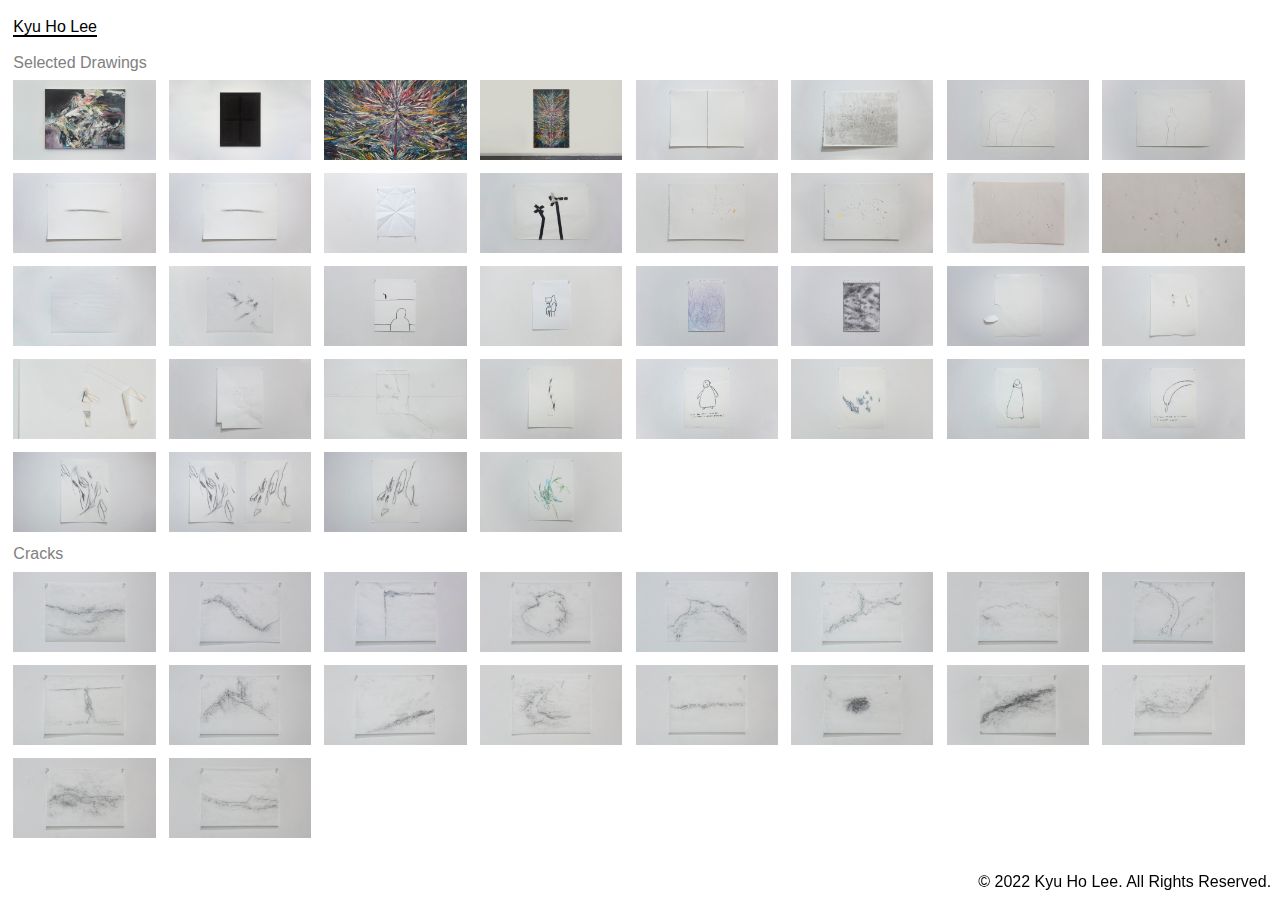
==== index.html @ b131d5e8 "Add files via upload" ====
<!DOCTYPE html>
<html>
<head>
  <title>Kyu Ho Lee</title>
  <meta name="author" content="Kyu Ho Lee" />
  <meta name="language" content="en-us" />
  <meta name="keywords" content="" />
  <meta name="description" content="" />
  <link rel="stylesheet" type="text/css" href="stylesheet.css">
  

  <link rel="icon" type="image/png" href="favicon-32x32.png" sizes="32x32" />
  <link rel="icon" type="image/png" href="favicon-16x16.png" sizes="16x16" />
  <meta name="viewport" content="width=device-width,initial-scale=1.0">

<script type="text/javascript" src="script.js"></script>



</head>
<body>




  <header>
      <h1><span onclick="bio()">Kyu Ho Lee</span></h1>
  </header>

 
<div id="bio" style="display: none;">

	<h1><span onclick="bio()">Kyu Ho Lee</span></h1>
	
	<address><a href="mailto:kyu.webmail@gmail.com">kyu.webmail@gmail.com</a></address>
	
	<!-- <h2><a href="https://www.instagram.com/qkyuholee/">Instagram</a></h2> -->

		<div>
		<a href="thesis.pdf" target="_blank"><img id="doc" src="document.png"></a>
		<a href="thesis.pdf" target="_blank"><p>thesis.pdf</p></a>
		</div>

	
	<footer>Website designed by <a href="ianwg.com">Ian Griffin</a></footer>
</div>
  
 

<main id="main">
	<section id="drawings">
		<h3>Selected Drawings</h3>
  <img loading="lazy" src="images/project a/DSC_4509s.jpg" onclick="resizeImage(this)"style="height:5em;">
  <img loading="lazy" src="images/project a/DSC_4519.jpg" onclick="resizeImage(this)"style="height:5em;">
  <!-- <img loading="lazy" src="images/project a/DSC_4519s.jpg" onclick="resizeImage(this)"style="height:5em;"> -->
  <img loading="lazy" src="images/project a/DSC_4542.jpg" onclick="resizeImage(this)"style="height:5em;">
  <img loading="lazy" src="images/project a/DSC_4547s.jpg" onclick="resizeImage(this)"style="height:5em;">
  <!-- <img loading="lazy" src="images/project a/DSC_4606.jpg" onclick="resizeImage(this)"style="height:5em;">  -->
  <img loading="lazy" src="images/project a/DSC_4606p.jpg" onclick="resizeImage(this)"style="height:5em;"> 
  <!-- <img loading="lazy" src="images/project a/DSC_4606s.jpg" onclick="resizeImage(this)"style="height:5em;"> -->
  <!-- <img loading="lazy" src="images/project a/DSC_4606s2.jpg" onclick="resizeImage(this)"style="height:5em;"> -->
  <img loading="lazy" src="images/project a/DSC_4612.jpg" onclick="resizeImage(this)"style="height:5em;">
  <img loading="lazy" src="images/project a/DSC_4613s.jpg" onclick="resizeImage(this)"style="height:5em;">
  <img loading="lazy" src="images/project a/DSC_4616s.jpg" onclick="resizeImage(this)"style="height:5em;">
  <img loading="lazy" src="images/project a/DSC_4619s.jpg" onclick="resizeImage(this)"style="height:5em;">
  <img loading="lazy" src="images/project a/DSC_4619s.jpg" onclick="resizeImage(this)"style="height:5em;">
  <img loading="lazy" src="images/project a/DSC_4627.jpg"  onclick="resizeImage(this)"style="height:5em;">
  <img loading="lazy" src="images/project a/DSC_4628s.jpg"  onclick="resizeImage(this)"style="height:5em;">
  <img loading="lazy" src="images/project a/DSC_4631s.jpg"  onclick="resizeImage(this)"style="height:5em;">
  <img loading="lazy" src="images/project a/DSC_4635s.jpg"  onclick="resizeImage(this)"style="height:5em;">
  <img loading="lazy" src="images/project a/DSC_4638p.jpg"  onclick="resizeImage(this)"style="height:5em;">
  <img loading="lazy" src="images/project a/DSC_4638s.jpg"  onclick="resizeImage(this)"style="height:5em;">
  <img loading="lazy" src="images/project a/DSC_4641s.jpg"  onclick="resizeImage(this)"style="height:5em;">
  <img loading="lazy" src="images/project a/DSC_4643.jpg"  onclick="resizeImage(this)"style="height:5em;">
  <img loading="lazy" src="images/project a/DSC_4644s.jpg"  onclick="resizeImage(this)"style="height:5em;">
  <img loading="lazy" src="images/project a/DSC_4647s.jpg"  onclick="resizeImage(this)"style="height:5em;">
  <img loading="lazy" src="images/project a/DSC_4649s.jpg" onclick="resizeImage(this)"style="height:5em;">
  <img loading="lazy" src="images/project a/DSC_4652s.jpg" onclick="resizeImage(this)"style="height:5em;">
  <img loading="lazy" src="images/project a/DSC_4716p.jpg" onclick="resizeImage(this)"style="height:5em;">
  <img loading="lazy" src="images/project a/DSC_4717p.jpg" onclick="resizeImage(this)"style="height:5em;">
  <img loading="lazy" src="images/project a/DSC_4717s.jpg" onclick="resizeImage(this)"style="height:5em;">
  <img loading="lazy" src="images/project a/DSC_4723.jpg" onclick="resizeImage(this)"style="height:5em;">
  <img loading="lazy" src="images/project a/DSC_4724.jpg" onclick="resizeImage(this)"style="height:5em;">
  <img loading="lazy" src="images/project a/DSC_4727s.jpg" onclick="resizeImage(this)"style="height:5em;">
  <img loading="lazy" src="images/project a/DSC_4729.jpg" onclick="resizeImage(this)"style="height:5em;">
  <img loading="lazy" src="images/project a/DSC_4730.jpg" onclick="resizeImage(this)"style="height:5em;">
  <img loading="lazy" src="images/project a/DSC_4735s.jpg" onclick="resizeImage(this)"style="height:5em;">
  <img loading="lazy" src="images/project a/DSC_4741.jpg" onclick="resizeImage(this)"style="height:5em;">
  <img loading="lazy" src="images/project a/DSC_4742s.jpg" onclick="resizeImage(this)"style="height:5em;">
  <img loading="lazy" src="images/project a/DSC_4749p.jpg" onclick="resizeImage(this)"style="height:5em;">
  <img loading="lazy" src="images/project a/DSC_4749s.jpg" onclick="resizeImage(this)"style="height:5em;">
  <img loading="lazy" src="images/project a/DSC_4751s.jpg" onclick="resizeImage(this)"style="height:5em;">
  </section>



  <section id="cracks">
  	<h3>Cracks</h3>
  	
<img src="images/cracks/DSC_4656.jpg" 
onclick="resizeImage(this)"style="height:5em;">
<img loading="lazy" src="images/cracks/DSC_4658.jpg" onclick="resizeImage(this)"style="height:5em;">
<img loading="lazy" src="images/cracks/DSC_4660.jpg" onclick="resizeImage(this)"style="height:5em;">
<img loading="lazy" src="images/cracks/DSC_4661.jpg" onclick="resizeImage(this)"style="height:5em;">
<img loading="lazy" src="images/cracks/DSC_4662.jpg" onclick="resizeImage(this)"style="height:5em;">
<img loading="lazy" src="images/cracks/DSC_4663.jpg" onclick="resizeImage(this)"style="height:5em;">
<img loading="lazy" src="images/cracks/DSC_4664.jpg" onclick="resizeImage(this)"style="height:5em;">
<img loading="lazy" src="images/cracks/DSC_4665.jpg" onclick="resizeImage(this)"style="height:5em;">
<img loading="lazy" src="images/cracks/DSC_4677.jpg" onclick="resizeImage(this)"style="height:5em;">
<img loading="lazy" src="images/cracks/DSC_4680.jpg" onclick="resizeImage(this)"style="height:5em;">
<img loading="lazy" src="images/cracks/DSC_4683.jpg" onclick="resizeImage(this)"style="height:5em;">
<img loading="lazy" src="images/cracks/DSC_4685.jpg" onclick="resizeImage(this)"style="height:5em;">
<img loading="lazy" src="images/cracks/DSC_4693.jpg" onclick="resizeImage(this)"style="height:5em;">
<img loading="lazy" src="images/cracks/DSC_4694.jpg" onclick="resizeImage(this)"style="height:5em;">
<img loading="lazy" src="images/cracks/DSC_4697.jpg" onclick="resizeImage(this)"style="height:5em;">
<img loading="lazy" src="images/cracks/DSC_4700.jpg" onclick="resizeImage(this)"style="height:5em;">
<img loading="lazy" src="images/cracks/DSC_4702.jpg" onclick="resizeImage(this)"style="height:5em;">
<img loading="lazy" src="images/cracks/DSC_4708.jpg" onclick="resizeImage(this)" style="height:5em;">
  </section>
</main>
<footer>
	<p>&copy; 2022 Kyu Ho Lee. All Rights Reserved.</p>
</footer>
</body>
</html>
---- stylesheet.css ----
*{
	box-sizing: border-box;
	color:#000;
	transition: all .4s;
}
::selection{
	background-color: #000;
	color:#fff;
}
:root{
		font-size: 14pt;
}




html{
	  scroll-behavior: smooth;
}
body{
	font-family:   "helvetica";
		
	
	margin: 2ch 1.5ch;
	padding: 0;
}
header{
	width:100%;
	margin-bottom:2ch;
	
	
	
}

h1, h2, h3, h4, p{
font-size:1rem;
font-weight:normal;
margin:0;
padding: 0;
margin-bottom:1ch;


}



h3{
	width: 100%;
	
	color:grey;
	
}
address{
	font-style: normal;
}
span{
	border-bottom:2px solid #000;
	cursor: pointer;
}

#bio{
	position: absolute;
	top:0;
	padding-top: 2ch;
	
	z-index: 9;
	width: 100%;
	height:100%;
	background-color: #fff;
	display: none;
	flex-flow: column nowrap;
	justify-content: flex-start;
	align-items: flex-start;
}


#bio img{
	width: 50px;
	
}

#bio span{
	background-color: #000;
	color:#fff;
}

#bio div{
	display: flex;
	flex-flow: column nowrap;
	justify-content: flex-start;
	align-items: center;
	margin:3em;
}
#bio div p{
	margin-top: 2ch;
}
#bio div a{
	text-decoration: none;
}
#doc{
	filter: drop-shadow(0px 0px 2px grey);
}



main{
	
	display: flex;
	flex-flow: row wrap;
	justify-content: space-between;
	align-items: flex-start; 
	
	
}

main img{
	
	height:5em;
	max-width: 100%;
	margin-right:1ch;
	margin-bottom: 1ch;
	cursor: pointer;
}



footer{
	position: fixed;
	bottom: 0;
	right:1ch;
	text-align: right;
}

footer a:link{
	text-decoration: none;
	border-bottom: 1px solid #000;
	
}
#bio footer{
	position: absolute;
	bottom:1ch;
	right:2ch;
}




@media only screen and (max-width: 500px) {
:root{
		font-size: 14pt;
}

}

@media only screen and (min-width: 1000px) {
	

}
@media only screen and (min-width: 1000px) {


:root{
		font-size: 12pt;
}
	

}
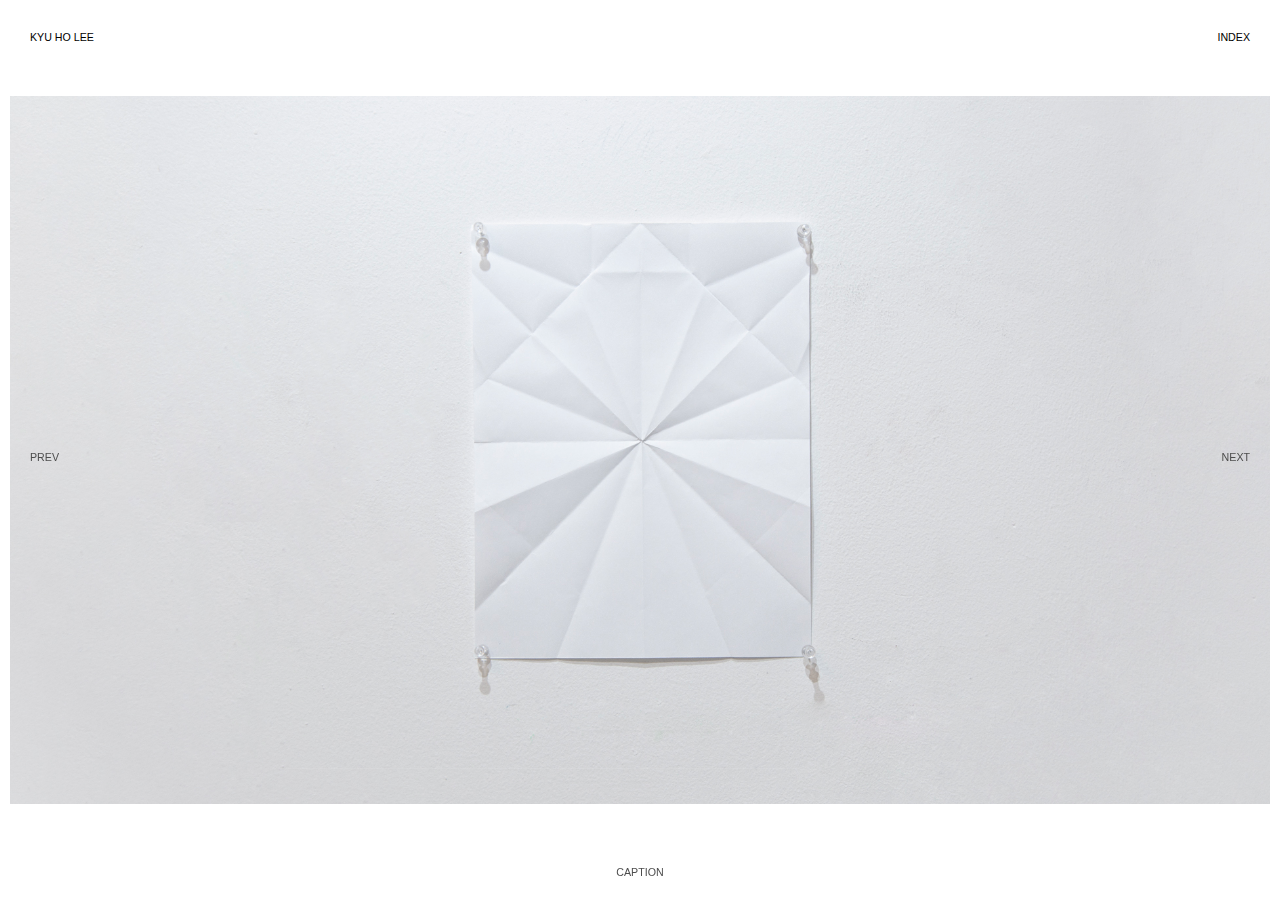
==== commit 87142cee: "Add files via upload" ====
--- a/index.html
+++ b/index.html
@@ -1,125 +1,355 @@
-<!DOCTYPE html>
-<html>
-<head>
-  <title>Kyu Ho Lee</title>
-  <meta name="author" content="Kyu Ho Lee" />
-  <meta name="language" content="en-us" />
-  <meta name="keywords" content="" />
-  <meta name="description" content="" />
-  <link rel="stylesheet" type="text/css" href="stylesheet.css">
-  
-
-  <link rel="icon" type="image/png" href="favicon-32x32.png" sizes="32x32" />
-  <link rel="icon" type="image/png" href="favicon-16x16.png" sizes="16x16" />
-  <meta name="viewport" content="width=device-width,initial-scale=1.0">
-
-<script type="text/javascript" src="script.js"></script>
-
-
-
-</head>
-<body>
-
-
-
-
-  <header>
-      <h1><span onclick="bio()">Kyu Ho Lee</span></h1>
-  </header>
-
- 
-<div id="bio" style="display: none;">
-
-	<h1><span onclick="bio()">Kyu Ho Lee</span></h1>
-	
-	<address><a href="mailto:kyu.webmail@gmail.com">kyu.webmail@gmail.com</a></address>
-	
-	<!-- <h2><a href="https://www.instagram.com/qkyuholee/">Instagram</a></h2> -->
-
-		<div>
-		<a href="thesis.pdf" target="_blank"><img id="doc" src="document.png"></a>
-		<a href="thesis.pdf" target="_blank"><p>thesis.pdf</p></a>
-		</div>
-
-	
-	<footer>Website designed by <a href="ianwg.com">Ian Griffin</a></footer>
-</div>
-  
- 
-
-<main id="main">
-	<section id="drawings">
-		<h3>Selected Drawings</h3>
-  <img loading="lazy" src="images/project a/DSC_4509s.jpg" onclick="resizeImage(this)"style="height:5em;">
-  <img loading="lazy" src="images/project a/DSC_4519.jpg" onclick="resizeImage(this)"style="height:5em;">
-  <!-- <img loading="lazy" src="images/project a/DSC_4519s.jpg" onclick="resizeImage(this)"style="height:5em;"> -->
-  <img loading="lazy" src="images/project a/DSC_4542.jpg" onclick="resizeImage(this)"style="height:5em;">
-  <img loading="lazy" src="images/project a/DSC_4547s.jpg" onclick="resizeImage(this)"style="height:5em;">
-  <!-- <img loading="lazy" src="images/project a/DSC_4606.jpg" onclick="resizeImage(this)"style="height:5em;">  -->
-  <img loading="lazy" src="images/project a/DSC_4606p.jpg" onclick="resizeImage(this)"style="height:5em;"> 
-  <!-- <img loading="lazy" src="images/project a/DSC_4606s.jpg" onclick="resizeImage(this)"style="height:5em;"> -->
-  <!-- <img loading="lazy" src="images/project a/DSC_4606s2.jpg" onclick="resizeImage(this)"style="height:5em;"> -->
-  <img loading="lazy" src="images/project a/DSC_4612.jpg" onclick="resizeImage(this)"style="height:5em;">
-  <img loading="lazy" src="images/project a/DSC_4613s.jpg" onclick="resizeImage(this)"style="height:5em;">
-  <img loading="lazy" src="images/project a/DSC_4616s.jpg" onclick="resizeImage(this)"style="height:5em;">
-  <img loading="lazy" src="images/project a/DSC_4619s.jpg" onclick="resizeImage(this)"style="height:5em;">
-  <img loading="lazy" src="images/project a/DSC_4619s.jpg" onclick="resizeImage(this)"style="height:5em;">
-  <img loading="lazy" src="images/project a/DSC_4627.jpg"  onclick="resizeImage(this)"style="height:5em;">
-  <img loading="lazy" src="images/project a/DSC_4628s.jpg"  onclick="resizeImage(this)"style="height:5em;">
-  <img loading="lazy" src="images/project a/DSC_4631s.jpg"  onclick="resizeImage(this)"style="height:5em;">
-  <img loading="lazy" src="images/project a/DSC_4635s.jpg"  onclick="resizeImage(this)"style="height:5em;">
-  <img loading="lazy" src="images/project a/DSC_4638p.jpg"  onclick="resizeImage(this)"style="height:5em;">
-  <img loading="lazy" src="images/project a/DSC_4638s.jpg"  onclick="resizeImage(this)"style="height:5em;">
-  <img loading="lazy" src="images/project a/DSC_4641s.jpg"  onclick="resizeImage(this)"style="height:5em;">
-  <img loading="lazy" src="images/project a/DSC_4643.jpg"  onclick="resizeImage(this)"style="height:5em;">
-  <img loading="lazy" src="images/project a/DSC_4644s.jpg"  onclick="resizeImage(this)"style="height:5em;">
-  <img loading="lazy" src="images/project a/DSC_4647s.jpg"  onclick="resizeImage(this)"style="height:5em;">
-  <img loading="lazy" src="images/project a/DSC_4649s.jpg" onclick="resizeImage(this)"style="height:5em;">
-  <img loading="lazy" src="images/project a/DSC_4652s.jpg" onclick="resizeImage(this)"style="height:5em;">
-  <img loading="lazy" src="images/project a/DSC_4716p.jpg" onclick="resizeImage(this)"style="height:5em;">
-  <img loading="lazy" src="images/project a/DSC_4717p.jpg" onclick="resizeImage(this)"style="height:5em;">
-  <img loading="lazy" src="images/project a/DSC_4717s.jpg" onclick="resizeImage(this)"style="height:5em;">
-  <img loading="lazy" src="images/project a/DSC_4723.jpg" onclick="resizeImage(this)"style="height:5em;">
-  <img loading="lazy" src="images/project a/DSC_4724.jpg" onclick="resizeImage(this)"style="height:5em;">
-  <img loading="lazy" src="images/project a/DSC_4727s.jpg" onclick="resizeImage(this)"style="height:5em;">
-  <img loading="lazy" src="images/project a/DSC_4729.jpg" onclick="resizeImage(this)"style="height:5em;">
-  <img loading="lazy" src="images/project a/DSC_4730.jpg" onclick="resizeImage(this)"style="height:5em;">
-  <img loading="lazy" src="images/project a/DSC_4735s.jpg" onclick="resizeImage(this)"style="height:5em;">
-  <img loading="lazy" src="images/project a/DSC_4741.jpg" onclick="resizeImage(this)"style="height:5em;">
-  <img loading="lazy" src="images/project a/DSC_4742s.jpg" onclick="resizeImage(this)"style="height:5em;">
-  <img loading="lazy" src="images/project a/DSC_4749p.jpg" onclick="resizeImage(this)"style="height:5em;">
-  <img loading="lazy" src="images/project a/DSC_4749s.jpg" onclick="resizeImage(this)"style="height:5em;">
-  <img loading="lazy" src="images/project a/DSC_4751s.jpg" onclick="resizeImage(this)"style="height:5em;">
-  </section>
-
-
-
-  <section id="cracks">
-  	<h3>Cracks</h3>
-  	
-<img src="images/cracks/DSC_4656.jpg" 
-onclick="resizeImage(this)"style="height:5em;">
-<img loading="lazy" src="images/cracks/DSC_4658.jpg" onclick="resizeImage(this)"style="height:5em;">
-<img loading="lazy" src="images/cracks/DSC_4660.jpg" onclick="resizeImage(this)"style="height:5em;">
-<img loading="lazy" src="images/cracks/DSC_4661.jpg" onclick="resizeImage(this)"style="height:5em;">
-<img loading="lazy" src="images/cracks/DSC_4662.jpg" onclick="resizeImage(this)"style="height:5em;">
-<img loading="lazy" src="images/cracks/DSC_4663.jpg" onclick="resizeImage(this)"style="height:5em;">
-<img loading="lazy" src="images/cracks/DSC_4664.jpg" onclick="resizeImage(this)"style="height:5em;">
-<img loading="lazy" src="images/cracks/DSC_4665.jpg" onclick="resizeImage(this)"style="height:5em;">
-<img loading="lazy" src="images/cracks/DSC_4677.jpg" onclick="resizeImage(this)"style="height:5em;">
-<img loading="lazy" src="images/cracks/DSC_4680.jpg" onclick="resizeImage(this)"style="height:5em;">
-<img loading="lazy" src="images/cracks/DSC_4683.jpg" onclick="resizeImage(this)"style="height:5em;">
-<img loading="lazy" src="images/cracks/DSC_4685.jpg" onclick="resizeImage(this)"style="height:5em;">
-<img loading="lazy" src="images/cracks/DSC_4693.jpg" onclick="resizeImage(this)"style="height:5em;">
-<img loading="lazy" src="images/cracks/DSC_4694.jpg" onclick="resizeImage(this)"style="height:5em;">
-<img loading="lazy" src="images/cracks/DSC_4697.jpg" onclick="resizeImage(this)"style="height:5em;">
-<img loading="lazy" src="images/cracks/DSC_4700.jpg" onclick="resizeImage(this)"style="height:5em;">
-<img loading="lazy" src="images/cracks/DSC_4702.jpg" onclick="resizeImage(this)"style="height:5em;">
-<img loading="lazy" src="images/cracks/DSC_4708.jpg" onclick="resizeImage(this)" style="height:5em;">
-  </section>
-</main>
-<footer>
-	<p>&copy; 2022 Kyu Ho Lee. All Rights Reserved.</p>
-</footer>
-</body>
-</html>+<!DOCTYPE html>
+<html>
+<head>
+<title>Hey buddy</title>
+<meta name="author" content="Kyu Ho Lee" />
+<meta name="viewport" content="width=device-width, initial-scale=1">
+<link rel="stylesheet" href="styles.css">
+</head>
+
+<body>
+
+<div class="menu">
+  <a href="bio.html">KYU HO LEE</a>
+  <a href="#about">INDEX</a>
+</div>
+
+
+<div class="container">
+
+
+
+<div class="slideshow-container">
+
+<a class="prev" onclick="plusSlides(-1)"> PREV </a>
+<a class="next" onclick="plusSlides(1)"> NEXT</a>  
+
+
+<a class="click" onclick="plusSlides(1)">
+
+<div class="mySlides fade">
+   <!-- <div class="numbertext">2 / 4</div>--->
+  <img src="images/27.jpg" style="width:100%">
+  <div class="text">CAPTION</div>
+</div>
+
+<div class="mySlides fade">
+  <!--<div class="numbertext">1 / 4</div>--->
+  <img  src="images/1.jpg" style="width:100%">
+  <div class="text">Side Walk Cracks no.1 9X10 Graphite on Tracing Paper</div>
+</div>
+
+<div class="mySlides fade">
+   <!-- <div class="numbertext">2 / 4</div>--->
+  <img src="images/2.jpg" style="width:100%">
+  <div class="text">CAPTION</div>
+</div>
+
+<div class="mySlides fade">
+   <!-- <div class="numbertext">2 / 4</div>--->
+  <img src="images/3.jpg" style="width:100%">
+  <div class="text">CAPTION</div>
+</div>
+
+<div class="mySlides fade">
+   <!-- <div class="numbertext">2 / 4</div>--->
+  <img src="images/4.jpg" style="width:100%">
+  <div class="text">CAPTION</div>
+</div>
+
+<div class="mySlides fade">
+   <!-- <div class="numbertext">2 / 4</div>--->
+  <img src="images/6.jpg" style="width:100%">
+  <div class="text">CAPTION</div>
+</div>
+
+<div class="mySlides fade">
+   <!-- <div class="numbertext">2 / 4</div>--->
+  <img src="images/7.jpg" style="width:100%">
+  <div class="text">CAPTION</div>
+</div>
+
+<div class="mySlides fade">
+   <!-- <div class="numbertext">2 / 4</div>--->
+  <img src="images/8.jpg" style="width:100%">
+  <div class="text">CAPTION</div>
+</div>
+
+<div class="mySlides fade">
+   <!-- <div class="numbertext">2 / 4</div>--->
+  <img src="images/8a.jpg" style="width:100%">
+  <div class="text">CAPTION</div>
+</div>
+
+<div class="mySlides fade">
+   <!-- <div class="numbertext">2 / 4</div>--->
+  <img src="images/9.jpg" style="width:100%">
+  <div class="text">CAPTION</div>
+</div>
+
+<div class="mySlides fade">
+   <!-- <div class="numbertext">2 / 4</div>--->
+  <img src="images/9a.jpg" style="width:100%">
+  <div class="text">CAPTION</div>
+</div>
+
+<div class="mySlides fade">
+   <!-- <div class="numbertext">2 / 4</div>--->
+  <img src="images/10.jpg" style="width:100%">
+  <div class="text">CAPTION</div>
+</div>
+
+<div class="mySlides fade">
+   <!-- <div class="numbertext">2 / 4</div>--->
+  <img src="images/11.jpg" style="width:100%">
+  <div class="text">CAPTION</div>
+</div>
+
+<div class="mySlides fade">
+   <!-- <div class="numbertext">2 / 4</div>--->
+  <img src="images/12.jpg" style="width:100%">
+  <div class="text">CAPTION</div>
+</div>
+
+<div class="mySlides fade">
+   <!-- <div class="numbertext">2 / 4</div>--->
+  <img src="images/25.jpg" style="width:100%">
+  <div class="text">CAPTION</div>
+</div>
+
+<div class="mySlides fade">
+   <!-- <div class="numbertext">2 / 4</div>--->
+  <img id= "vert" src="images/b.jpg" style="width:100%">
+  <div class="text">CAPTION</div>
+</div>
+
+<div class="mySlides fade">
+   <!-- <div class="numbertext">2 / 4</div>--->
+  <img src="images/13.jpg" style="width:100%">
+  <div class="text">CAPTION</div>
+</div>
+
+<div class="mySlides fade">
+   <!-- <div class="numbertext">2 / 4</div>--->
+  <img src="images/14.jpg" style="width:100%">
+  <div class="text">CAPTION</div>
+</div>
+
+<div class="mySlides fade">
+   <!-- <div class="numbertext">2 / 4</div>--->
+  <img src="images/15.jpg" style="width:100%">
+  <div class="text">CAPTION</div>
+</div>
+
+<div class="mySlides fade">
+   <!-- <div class="numbertext">2 / 4</div>--->
+  <img src="images/16.jpg" style="width:100%">
+  <div class="text">CAPTION</div>
+</div>
+
+<div class="mySlides fade">
+   <!-- <div class="numbertext">2 / 4</div>--->
+  <img src="images/17.jpg" style="width:100%">
+  <div class="text">CAPTION</div>
+</div>
+
+<div class="mySlides fade">
+   <!-- <div class="numbertext">2 / 4</div>--->
+  <img src="images/18.jpg" style="width:100%">
+  <div class="text">CAPTION</div>
+</div>
+
+<div class="mySlides fade">
+   <!-- <div class="numbertext">2 / 4</div>--->
+  <img src="images/19.jpg" style="width:100%">
+  <div class="text">CAPTION</div>
+</div>
+
+<div class="mySlides fade">
+   <!-- <div class="numbertext">2 / 4</div>--->
+  <img src="images/20.jpg" style="width:100%">
+  <div class="text">CAPTION</div>
+</div>
+
+<div class="mySlides fade">
+   <!-- <div class="numbertext">2 / 4</div>--->
+  <img id="vert" src="images/a.jpg" style="width:100%">
+  <div class="text">CAPTION</div>
+</div>
+
+<div class="mySlides fade">
+   <!-- <div class="numbertext">2 / 4</div>--->
+  <img id="vert" src="images/c.jpg" style="width:100%">
+  <div class="text">CAPTION</div>
+</div>
+
+<div class="mySlides fade">
+   <!-- <div class="numbertext">2 / 4</div>--->
+  <img src="images/5.jpg" style="width:100%">
+  <div class="text">CAPTION</div>
+</div>
+
+<div class="mySlides fade">
+   <!-- <div class="numbertext">2 / 4</div>--->
+  <img src="images/21.jpg" style="width:100%">
+  <div class="text">CAPTION</div>
+</div>
+
+<div class="mySlides fade">
+   <!-- <div class="numbertext">2 / 4</div>--->
+  <img src="images/23.jpg" style="width:100%">
+  <div class="text">CAPTION</div>
+</div>
+
+<div class="mySlides fade">
+   <!-- <div class="numbertext">2 / 4</div>--->
+  <img src="images/24.jpg" style="width:100%">
+  <div class="text">CAPTION</div>
+</div>
+
+<div class="mySlides fade">
+   <!-- <div class="numbertext">2 / 4</div>--->
+  <img src="images/26.jpg" style="width:100%">
+  <div class="text">CAPTION</div>
+</div>
+
+<div class="mySlides fade">
+  <img id="awk" src="images/29.jpg" style="width:100%">
+  <div class="text">CAPTION</div>
+</div>
+
+<!--start of cracks -->
+
+<div class="mySlides fade">
+  <img src="images/cr.jpg" style="width:100%">
+  <div class="text">CAPTION</div>
+</div>
+
+<div class="mySlides fade">
+  <img src="images/cr1.jpg" style="width:100%">
+  <div class="text">CAPTION</div>
+</div>
+
+<div class="mySlides fade">
+  <img src="images/cr2.jpg" style="width:100%">
+  <div class="text">CAPTION</div>
+</div>
+
+<div class="mySlides fade">
+  <img src="images/cr3.jpg" style="width:100%">
+  <div class="text">CAPTION</div>
+</div>
+
+<div class="mySlides fade">
+  <img src="images/cr4.jpg" style="width:100%">
+  <div class="text">CAPTION</div>
+</div>
+
+<div class="mySlides fade">
+  <img src="images/cr5.jpg" style="width:100%">
+  <div class="text">CAPTION</div>
+</div>
+
+<div class="mySlides fade">
+  <img src="images/cr6.jpg" style="width:100%">
+  <div class="text">CAPTION</div>
+</div>
+
+<div class="mySlides fade">
+  <img src="images/cr7.jpg" style="width:100%">
+  <div class="text">CAPTION</div>
+</div>
+
+<div class="mySlides fade">
+  <img src="images/cr8.jpg" style="width:100%">
+  <div class="text">CAPTION</div>
+</div>
+
+<div class="mySlides fade">
+  <img src="images/cr9.jpg" style="width:100%">
+  <div class="text">CAPTION</div>
+</div>
+
+<div class="mySlides fade">
+  <img src="images/cr10.jpg" style="width:100%">
+  <div class="text">CAPTION</div>
+</div>
+
+<div class="mySlides fade">
+  <img src="images/cr11.jpg" style="width:100%">
+  <div class="text">CAPTION</div>
+</div>
+
+<div class="mySlides fade">
+  <img src="images/cr12.jpg" style="width:100%">
+  <div class="text">CAPTION</div>
+</div>
+
+<div class="mySlides fade">
+  <img src="images/cr13.jpg" style="width:100%">
+  <div class="text">CAPTION</div>
+</div>
+
+<div class="mySlides fade">
+  <img src="images/cr14.jpg" style="width:100%">
+  <div class="text">CAPTION</div>
+</div>
+
+<div class="mySlides fade">
+  <img src="images/cr15.jpg" style="width:100%">
+  <div class="text">CAPTION</div>
+</div>
+
+<div class="mySlides fade">
+  <img src="images/cr16.jpg" style="width:100%">
+  <div class="text">CAPTION</div>
+</div>
+
+<div class="mySlides fade">
+  <img src="images/cr17.jpg" style="width:100%">
+  <div class="text">CAPTION</div>
+</div>
+
+</a>
+
+</div>
+
+
+
+
+</div>
+
+</div>
+
+<script>
+let slideIndex = 1;
+showSlides(slideIndex);
+
+function plusSlides(n) {
+  showSlides(slideIndex += n);
+}
+
+function currentSlide(n) {
+  showSlides(slideIndex = n);
+}
+
+function showSlides(n) {
+  let i;
+  let slides = document.getElementsByClassName("mySlides");
+  let dots = document.getElementsByClassName("dot");
+  if (n > slides.length) {slideIndex = 1}    
+  if (n < 1) {slideIndex = slides.length}
+  for (i = 0; i < slides.length; i++) {
+    slides[i].style.display = "none";  
+  }
+  for (i = 0; i < dots.length; i++) {
+    dots[i].className = dots[i].className.replace(" active", "");
+  }
+  slides[slideIndex-1].style.display = "block";  
+  dots[slideIndex-1].className += " active";
+}
+
+</script>
+
+</body>
+</html> 
--- a/styles.css
+++ b/styles.css
@@ -0,0 +1,164 @@
+* {box-sizing: border-box}
+
+
+body {
+  font: 8pt/11pt 'Open Sans', sans-serif;
+  color:hsl(0,0%,30%);
+  margin:10px;
+}
+
+.mySlides {display: none}
+
+ul {
+  list-style-type: none;
+}
+
+.menu {
+  margin: 0; width: 100%;
+  display:flex; flex-flow:row wrap; justify-content: space-between;
+  padding:20px;
+}
+
+a {
+  cursor: pointer;
+
+}
+
+a:link {
+    color: black;
+    text-decoration: none;
+}
+
+/* visited link */
+a:visited {
+    color: black;
+}
+
+/* mouse over link */
+a:hover {
+      text-decoration: underline;}
+
+
+img {
+  vertical-align: middle;
+}
+
+#vert{
+  max-height: 900px;}
+/* Slideshow container */
+
+#awk{
+  max-height: 700px;}
+/* Slideshow container */
+
+
+.container{  display: flex;
+  align-items: center;
+  position: fixed;
+  bottom: 0;
+  right: 0;
+  left: 0;
+  top: 0;
+  pointer-events: none; }
+
+.slideshow-container {
+  max-width: 1500px;
+  display: flex;
+  margin: 0 auto;
+  padding: 10px;
+  pointer-events: auto; 
+}
+
+.click{
+  cursor:pointer;
+}
+
+
+.prev:hover, .next:hover {
+/*  background-color: rgba(0,0,0,0.8);*/
+}
+
+/* Caption text */
+.text {
+ padding:0;
+ position: absolute;
+ bottom: 20px;
+ left:0px;
+ width: 100%;
+ text-align: center;}
+
+/* Number text (1/3 etc) */
+.numbertext {
+  padding: 15px 0px;
+  position: relative;
+  top: 0;
+}
+
+/* The dots/bullets/indicators */
+.dot {
+  cursor: pointer;
+  height: 15px;
+  width: 15px;
+  margin: 0 2px;
+  background-color: #bbb;
+  border-radius: 50%;
+  display: inline-block;
+  transition: background-color 0.6s ease;
+}
+
+.active, .dot:hover {
+  background-color: #717171;
+}
+
+/* Fading animation */
+.fade {
+  animation-name: fade;
+  animation-duration: 1.5s;
+}
+
+/*@keyframes fade {
+  from {opacity: .4} 
+  to {opacity: 1}
+}*/
+
+/* On smaller screens, decrease text size */
+@media only screen and (max-height: 500px) {
+  .slideshow-container {max-width: 600px;}
+  .numbertext{padding:0px;}
+  #vert{max-height: 350px;}
+  .text{padding:0px;}
+  .menu {padding:0px;}
+  .prev{ left:0px;}
+  .next {right:0px;}
+}
+
+
+@media only screen and (max-width: 540px) {
+.prev, .next {display:none;}
+}
+
+/* Next & previous buttons */
+.prev, .next {
+  cursor: pointer;
+  position: absolute;
+  top: 50%;
+  width: auto;
+  transition: 0.6s ease;
+  user-select: none;
+}
+.prev{
+  left:30px;
+}
+/* Position the "next button" to the right */
+.next {
+  right: 30px;
+}
+/* On hover, add a black background color with a little bit see-through */
+
+.bio{
+font: 10pt/12pt 'Open Sans', sans-serif;
+ display: flex;
+  margin: 0 auto;
+  padding:;
+  pointer-events: auto; 
+}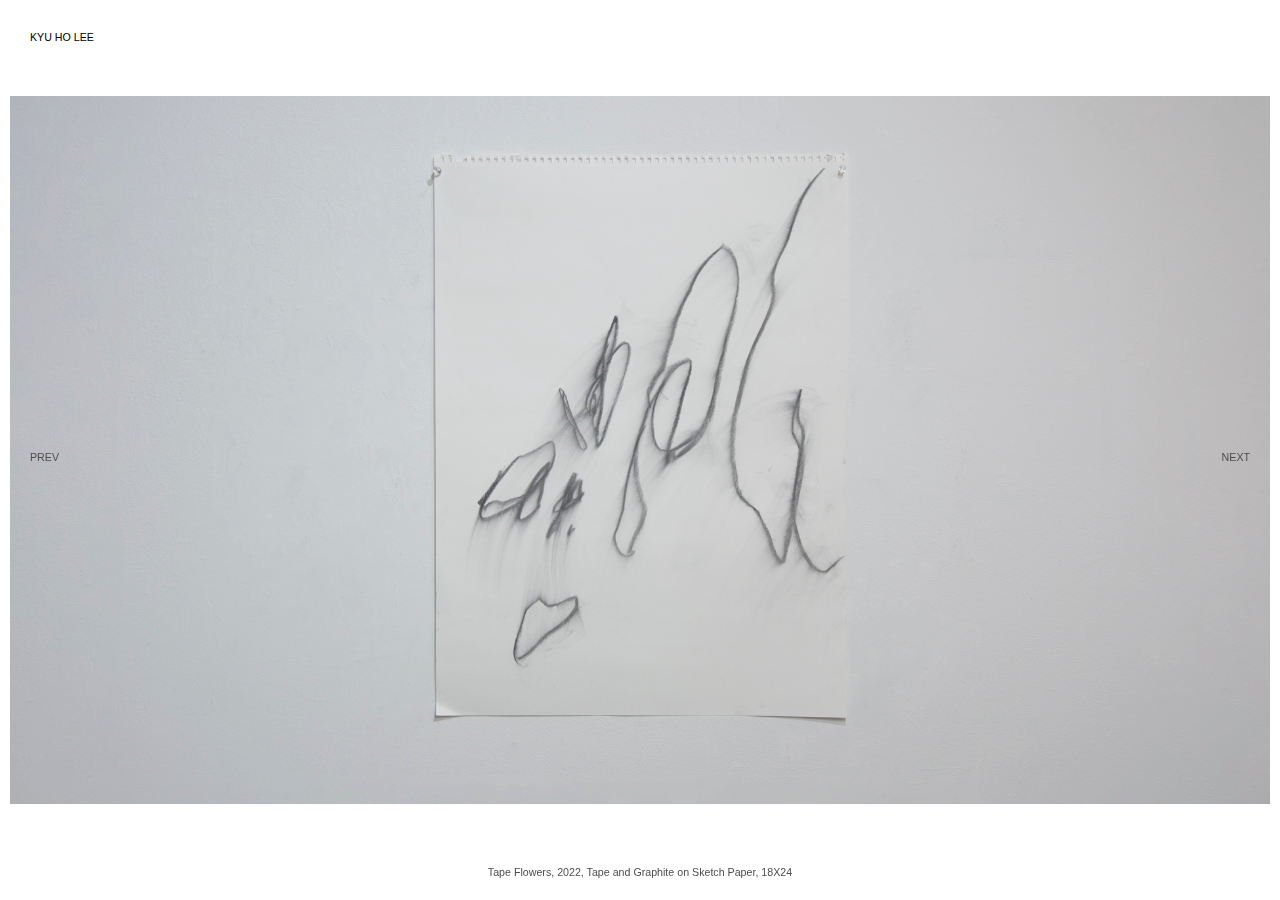
==== commit 9dd6a370: "Update index.html" ====
--- a/index.html
+++ b/index.html
@@ -11,7 +11,6 @@
 
 <div class="menu">
   <a href="bio.html">KYU HO LEE</a>
-  <a href="#about">INDEX</a>
 </div>
 
 
@@ -29,286 +28,143 @@
 
 <div class="mySlides fade">
    <!-- <div class="numbertext">2 / 4</div>--->
-  <img src="images/27.jpg" style="width:100%">
-  <div class="text">CAPTION</div>
-</div>
-
-<div class="mySlides fade">
-  <!--<div class="numbertext">1 / 4</div>--->
-  <img  src="images/1.jpg" style="width:100%">
-  <div class="text">Side Walk Cracks no.1 9X10 Graphite on Tracing Paper</div>
-</div>
-
-<div class="mySlides fade">
-   <!-- <div class="numbertext">2 / 4</div>--->
-  <img src="images/2.jpg" style="width:100%">
-  <div class="text">CAPTION</div>
-</div>
-
-<div class="mySlides fade">
-   <!-- <div class="numbertext">2 / 4</div>--->
-  <img src="images/3.jpg" style="width:100%">
-  <div class="text">CAPTION</div>
-</div>
-
-<div class="mySlides fade">
-   <!-- <div class="numbertext">2 / 4</div>--->
-  <img src="images/4.jpg" style="width:100%">
-  <div class="text">CAPTION</div>
-</div>
-
-<div class="mySlides fade">
-   <!-- <div class="numbertext">2 / 4</div>--->
-  <img src="images/6.jpg" style="width:100%">
-  <div class="text">CAPTION</div>
-</div>
-
-<div class="mySlides fade">
-   <!-- <div class="numbertext">2 / 4</div>--->
-  <img src="images/7.jpg" style="width:100%">
-  <div class="text">CAPTION</div>
-</div>
-
-<div class="mySlides fade">
-   <!-- <div class="numbertext">2 / 4</div>--->
-  <img src="images/8.jpg" style="width:100%">
-  <div class="text">CAPTION</div>
-</div>
-
-<div class="mySlides fade">
-   <!-- <div class="numbertext">2 / 4</div>--->
-  <img src="images/8a.jpg" style="width:100%">
-  <div class="text">CAPTION</div>
-</div>
-
-<div class="mySlides fade">
-   <!-- <div class="numbertext">2 / 4</div>--->
-  <img src="images/9.jpg" style="width:100%">
-  <div class="text">CAPTION</div>
-</div>
-
-<div class="mySlides fade">
-   <!-- <div class="numbertext">2 / 4</div>--->
-  <img src="images/9a.jpg" style="width:100%">
-  <div class="text">CAPTION</div>
-</div>
-
-<div class="mySlides fade">
-   <!-- <div class="numbertext">2 / 4</div>--->
-  <img src="images/10.jpg" style="width:100%">
-  <div class="text">CAPTION</div>
-</div>
-
-<div class="mySlides fade">
-   <!-- <div class="numbertext">2 / 4</div>--->
-  <img src="images/11.jpg" style="width:100%">
-  <div class="text">CAPTION</div>
-</div>
-
-<div class="mySlides fade">
-   <!-- <div class="numbertext">2 / 4</div>--->
-  <img src="images/12.jpg" style="width:100%">
-  <div class="text">CAPTION</div>
-</div>
-
-<div class="mySlides fade">
-   <!-- <div class="numbertext">2 / 4</div>--->
-  <img src="images/25.jpg" style="width:100%">
-  <div class="text">CAPTION</div>
-</div>
-
-<div class="mySlides fade">
-   <!-- <div class="numbertext">2 / 4</div>--->
-  <img id= "vert" src="images/b.jpg" style="width:100%">
-  <div class="text">CAPTION</div>
-</div>
-
-<div class="mySlides fade">
-   <!-- <div class="numbertext">2 / 4</div>--->
-  <img src="images/13.jpg" style="width:100%">
-  <div class="text">CAPTION</div>
-</div>
-
-<div class="mySlides fade">
-   <!-- <div class="numbertext">2 / 4</div>--->
-  <img src="images/14.jpg" style="width:100%">
-  <div class="text">CAPTION</div>
-</div>
-
-<div class="mySlides fade">
-   <!-- <div class="numbertext">2 / 4</div>--->
-  <img src="images/15.jpg" style="width:100%">
-  <div class="text">CAPTION</div>
-</div>
-
-<div class="mySlides fade">
-   <!-- <div class="numbertext">2 / 4</div>--->
-  <img src="images/16.jpg" style="width:100%">
-  <div class="text">CAPTION</div>
-</div>
-
-<div class="mySlides fade">
-   <!-- <div class="numbertext">2 / 4</div>--->
-  <img src="images/17.jpg" style="width:100%">
-  <div class="text">CAPTION</div>
-</div>
-
-<div class="mySlides fade">
-   <!-- <div class="numbertext">2 / 4</div>--->
-  <img src="images/18.jpg" style="width:100%">
-  <div class="text">CAPTION</div>
-</div>
-
-<div class="mySlides fade">
-   <!-- <div class="numbertext">2 / 4</div>--->
-  <img src="images/19.jpg" style="width:100%">
-  <div class="text">CAPTION</div>
-</div>
-
-<div class="mySlides fade">
-   <!-- <div class="numbertext">2 / 4</div>--->
-  <img src="images/20.jpg" style="width:100%">
-  <div class="text">CAPTION</div>
-</div>
-
-<div class="mySlides fade">
-   <!-- <div class="numbertext">2 / 4</div>--->
-  <img id="vert" src="images/a.jpg" style="width:100%">
-  <div class="text">CAPTION</div>
-</div>
-
-<div class="mySlides fade">
-   <!-- <div class="numbertext">2 / 4</div>--->
-  <img id="vert" src="images/c.jpg" style="width:100%">
-  <div class="text">CAPTION</div>
-</div>
-
-<div class="mySlides fade">
-   <!-- <div class="numbertext">2 / 4</div>--->
-  <img src="images/5.jpg" style="width:100%">
-  <div class="text">CAPTION</div>
-</div>
-
-<div class="mySlides fade">
-   <!-- <div class="numbertext">2 / 4</div>--->
-  <img src="images/21.jpg" style="width:100%">
-  <div class="text">CAPTION</div>
-</div>
-
-<div class="mySlides fade">
-   <!-- <div class="numbertext">2 / 4</div>--->
-  <img src="images/23.jpg" style="width:100%">
-  <div class="text">CAPTION</div>
-</div>
-
-<div class="mySlides fade">
-   <!-- <div class="numbertext">2 / 4</div>--->
-  <img src="images/24.jpg" style="width:100%">
-  <div class="text">CAPTION</div>
-</div>
-
-<div class="mySlides fade">
-   <!-- <div class="numbertext">2 / 4</div>--->
-  <img src="images/26.jpg" style="width:100%">
-  <div class="text">CAPTION</div>
-</div>
-
-<div class="mySlides fade">
-  <img id="awk" src="images/29.jpg" style="width:100%">
-  <div class="text">CAPTION</div>
-</div>
-
-<!--start of cracks -->
-
-<div class="mySlides fade">
-  <img src="images/cr.jpg" style="width:100%">
-  <div class="text">CAPTION</div>
-</div>
-
-<div class="mySlides fade">
-  <img src="images/cr1.jpg" style="width:100%">
-  <div class="text">CAPTION</div>
-</div>
-
-<div class="mySlides fade">
-  <img src="images/cr2.jpg" style="width:100%">
-  <div class="text">CAPTION</div>
-</div>
-
-<div class="mySlides fade">
-  <img src="images/cr3.jpg" style="width:100%">
-  <div class="text">CAPTION</div>
-</div>
-
-<div class="mySlides fade">
-  <img src="images/cr4.jpg" style="width:100%">
-  <div class="text">CAPTION</div>
-</div>
-
-<div class="mySlides fade">
-  <img src="images/cr5.jpg" style="width:100%">
-  <div class="text">CAPTION</div>
-</div>
-
-<div class="mySlides fade">
-  <img src="images/cr6.jpg" style="width:100%">
-  <div class="text">CAPTION</div>
-</div>
-
-<div class="mySlides fade">
-  <img src="images/cr7.jpg" style="width:100%">
-  <div class="text">CAPTION</div>
-</div>
-
-<div class="mySlides fade">
-  <img src="images/cr8.jpg" style="width:100%">
-  <div class="text">CAPTION</div>
-</div>
-
-<div class="mySlides fade">
-  <img src="images/cr9.jpg" style="width:100%">
-  <div class="text">CAPTION</div>
-</div>
-
-<div class="mySlides fade">
-  <img src="images/cr10.jpg" style="width:100%">
-  <div class="text">CAPTION</div>
-</div>
-
-<div class="mySlides fade">
-  <img src="images/cr11.jpg" style="width:100%">
-  <div class="text">CAPTION</div>
-</div>
-
-<div class="mySlides fade">
-  <img src="images/cr12.jpg" style="width:100%">
-  <div class="text">CAPTION</div>
-</div>
-
-<div class="mySlides fade">
-  <img src="images/cr13.jpg" style="width:100%">
-  <div class="text">CAPTION</div>
-</div>
-
-<div class="mySlides fade">
-  <img src="images/cr14.jpg" style="width:100%">
-  <div class="text">CAPTION</div>
-</div>
-
-<div class="mySlides fade">
-  <img src="images/cr15.jpg" style="width:100%">
-  <div class="text">CAPTION</div>
-</div>
-
-<div class="mySlides fade">
-  <img src="images/cr16.jpg" style="width:100%">
-  <div class="text">CAPTION</div>
-</div>
-
-<div class="mySlides fade">
-  <img src="images/cr17.jpg" style="width:100%">
-  <div class="text">CAPTION</div>
-</div>
+  <img src="images/1.jpg" style="width:100%">
+  <div class="text">Tape Flowers, 2022, Tape and Graphite on Sketch Paper, 18X24</div>
+</div>
+
+<div class="mySlides fade">
+   <!-- <div class="numbertext">2 / 4</div>--->
+  <img id="vert" src="images/2.jpg" style="width:100%">
+  <div class="text">NAIL nail TAPE tape, 2022, Nail, Graphite and Tape on Sketch Paper, 24X18</div>
+</div>
+
+<div class="mySlides fade">
+   <!-- <div class="numbertext">2 / 4</div>--->
+  <img id="vert" src="images/2a.jpg" style="width:100%">
+  <div class="text">NAIL nail TAPE tape, 2022, Nail, Graphite and Tape on Sketch Paper, 24X18</div>
+</div>
+
+<div class="mySlides fade">
+   <!-- <div class="numbertext">2 / 4</div>--->
+  <img id="vert" src="images/6.jpg" style="width:100%">
+  <div class="text">Upside Down, 2021, Vine Charcoal on Drawing Paper, 24X18</div>
+</div>
+
+
+<div class="mySlides fade">
+   <!-- <div class="numbertext">2 / 4</div>--->
+  <img id="vert" src="images/3.jpg" style="width:100%">
+  <div class="text">Apple Tree, 2022, Graphite on Sketch Paper, 24X18</div>
+</div>
+
+<div class="mySlides fade">
+   <!-- <div class="numbertext">2 / 4</div>--->
+  <img id="vert" src="images/4.jpg" style="width:100%">
+  <div class="text">Autopsy Paper Plane, 2022, Office Paper and Push Pins, 8.5X11</div>
+</div>
+
+<div class="mySlides fade">
+   <!-- <div class="numbertext">2 / 4</div>--->
+  <img id="vert" src="images/5.jpg" style="width:100%">
+  <div class="text">Relief, 2021, Vine Charcoal on Canvas, 40X30</div>
+</div>
+
+<div class="mySlides fade">
+   <!-- <div class="numbertext">2 / 4</div>--->
+  <img id="vert" src="images/7.jpg" style="width:100%">
+  <div class="text">Flowers, 2021, Charcoal and Pastel on Drawing Paper, 24X18</div>
+</div>
+
+<div class="mySlides fade">
+   <!-- <div class="numbertext">2 / 4</div>--->
+  <img id="vert" src="images/7a.jpg" style="width:100%">
+  <div class="text">Rice, 2021, Charcoal and Pastel on Drawing Paper, 24X18</div>
+</div>
+
+<div class="mySlides fade">
+   <!-- <div class="numbertext">2 / 4</div>--->
+  <img id="vert" src="images/8.jpg" style="width:100%">
+  <div class="text">Eye of the Tiger, 2022, Oil on Canvas, 40X30</div>
+</div>
+
+<div class="mySlides fade">
+   <!-- <div class="numbertext">2 / 4</div>--->
+  <img id="vert" src="images/9.jpg" style="width:100%">
+  <div class="text">Material Mounds, 2021, Oil on Canvas, 30X40</div>
+</div>
+
+<div class="mySlides fade">
+   <!-- <div class="numbertext">2 / 4</div>--->
+  <img id="vert" src="images/10.jpg" style="width:100%">
+  <div class="text">Not a Book, 2021, Graphite on Bristol, 18X24</div>
+</div>
+
+<div class="mySlides fade">
+   <!-- <div class="numbertext">2 / 4</div>--->
+  <img id="vert" src="images/11.jpg" style="width:100%">
+  <div class="text">Desk Mat, 2022, Accumulated Marks, 18X24</div>
+</div>
+
+<div class="mySlides fade">
+   <!-- <div class="numbertext">2 / 4</div>--->
+  <img id="vert" src="images/12.jpg" style="width:100%">
+  <div class="text">Time Traveler, 2022, Graphite, Collage, Acrylic Medium, String on Drawing Paper, 24X18</div>
+</div>
+
+<div class="mySlides fade">
+   <!-- <div class="numbertext">2 / 4</div>--->
+  <img id="vert" src="images/12a.jpg" style="width:100%">
+  <div class="text">Time Traveler, 2022, Graphite, Collage, Acrylic Medium, String on Drawing Paper, 24X18</div>
+</div>
+
+<div class="mySlides fade">
+   <!-- <div class="numbertext">2 / 4</div>--->
+  <img id="vert" src="images/13.jpg" style="width:100%">
+  <div class="text">Freeze, 2021, Oil on Canvas, 82X50</div>
+</div>
+
+<div class="mySlides fade">
+   <!-- <div class="numbertext">2 / 4</div>--->
+  <img id="vert" src="images/14.jpg" style="width:100%">
+  <div class="text">Wave, 2020, Marker on Drawing Paper, 14X11</div>
+</div>
+
+<div class="mySlides fade">
+   <!-- <div class="numbertext">2 / 4</div>--->
+  <img id="vert" src="images/15.jpg" style="width:100%">
+  <div class="text">Conditions, 2020, Marker on Office Paper, 8.5X11</div>
+</div>
+
+<div class="mySlides fade">
+   <!-- <div class="numbertext">2 / 4</div>--->
+  <img id="vert" src="images/16.jpg" style="width:100%">
+  <div class="text">Self Embrace, 2021, Vine Charcoal on Drawing Paper, 24X18</div>
+</div>
+
+<div class="mySlides fade">
+   <!-- <div class="numbertext">2 / 4</div>--->
+  <img id="vert" src="images/17.jpg" style="width:100%">
+  <div class="text">AA, 2022, Graphite and Color Pencil on Drawing Paper, 18X24</div>
+</div>
+
+<div class="mySlides fade">
+   <!-- <div class="numbertext">2 / 4</div>--->
+  <img id="vert" src="images/18.jpg" style="width:100%">
+  <div class="text">Dried Flowers, 2022, Graphite and Pastel on Vellum, 14X17</div>
+</div>
+
+<div class="mySlides fade">
+   <!-- <div class="numbertext">2 / 4</div>--->
+  <img id="vert" src="images/19.jpg" style="width:100%">
+  <div class="text">Sidewalk Cracks 1, 2022, Graphite on Tracing Paper, 9X12</div>
+</div>
+
+<div class="mySlides fade">
+   <!-- <div class="numbertext">2 / 4</div>--->
+  <img id="vert" src="images/20.jpg" style="width:100%">
+  <div class="text">Blob Flowers, 2021, Oil on Canvas, 24X18 </div>
+</div>
+
 
 </a>
 
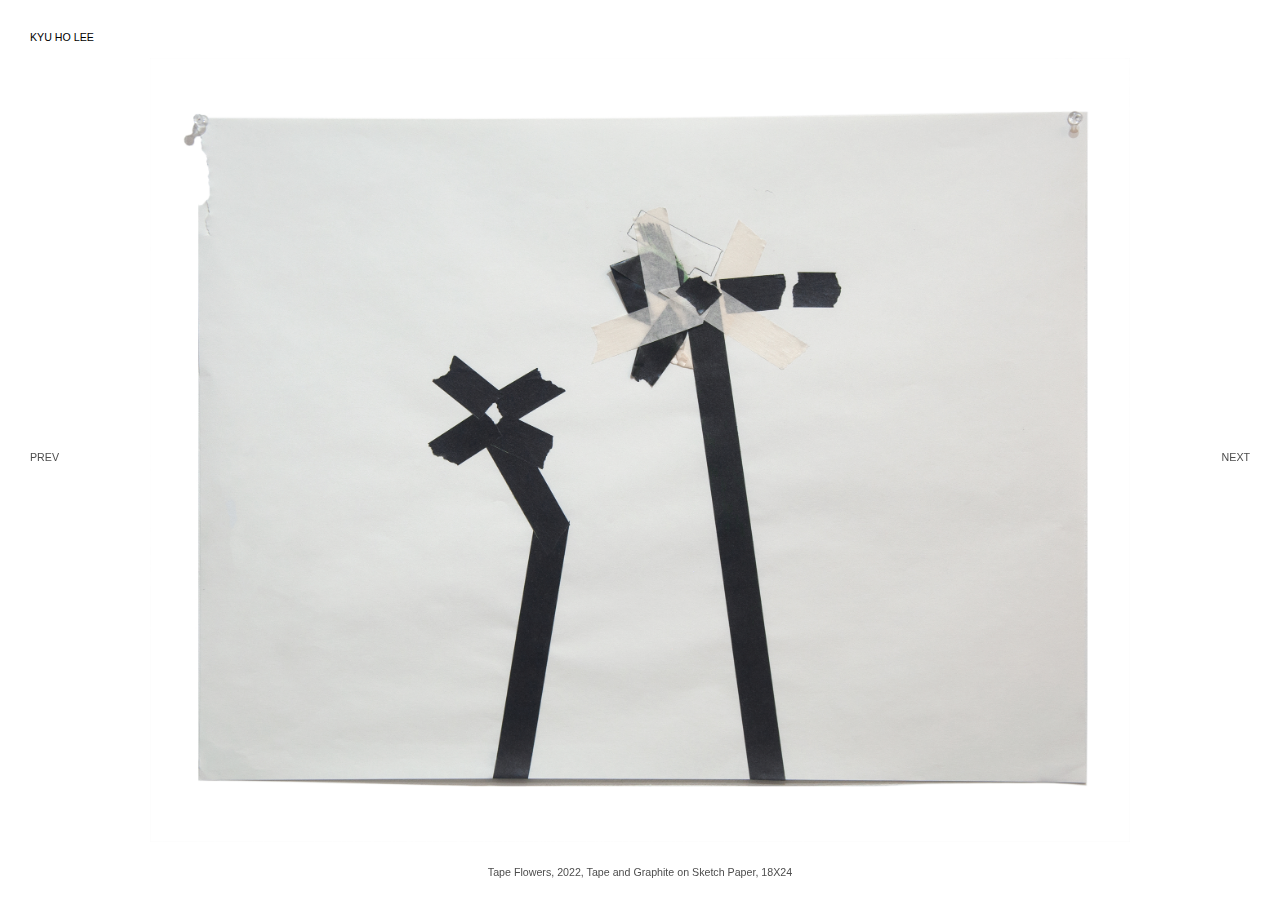
==== commit f87f7867: "Update index.html" ====
--- a/index.html
+++ b/index.html
@@ -89,19 +89,19 @@
 
 <div class="mySlides fade">
    <!-- <div class="numbertext">2 / 4</div>--->
-  <img id="vert" src="images/9.jpg" style="width:100%">
+  <img src="images/9.jpg" style="width:100%">
   <div class="text">Material Mounds, 2021, Oil on Canvas, 30X40</div>
 </div>
 
 <div class="mySlides fade">
    <!-- <div class="numbertext">2 / 4</div>--->
-  <img id="vert" src="images/10.jpg" style="width:100%">
+  <img src="images/10.jpg" style="width:100%">
   <div class="text">Not a Book, 2021, Graphite on Bristol, 18X24</div>
 </div>
 
 <div class="mySlides fade">
    <!-- <div class="numbertext">2 / 4</div>--->
-  <img id="vert" src="images/11.jpg" style="width:100%">
+  <img src="images/11.jpg" style="width:100%">
   <div class="text">Desk Mat, 2022, Accumulated Marks, 18X24</div>
 </div>
 
@@ -143,19 +143,19 @@
 
 <div class="mySlides fade">
    <!-- <div class="numbertext">2 / 4</div>--->
-  <img id="vert" src="images/17.jpg" style="width:100%">
+  <img src="images/17.jpg" style="width:100%">
   <div class="text">AA, 2022, Graphite and Color Pencil on Drawing Paper, 18X24</div>
 </div>
 
 <div class="mySlides fade">
    <!-- <div class="numbertext">2 / 4</div>--->
-  <img id="vert" src="images/18.jpg" style="width:100%">
+  <img src="images/18.jpg" style="width:100%">
   <div class="text">Dried Flowers, 2022, Graphite and Pastel on Vellum, 14X17</div>
 </div>
 
 <div class="mySlides fade">
    <!-- <div class="numbertext">2 / 4</div>--->
-  <img id="vert" src="images/19.jpg" style="width:100%">
+  <img src="images/19.jpg" style="width:100%">
   <div class="text">Sidewalk Cracks 1, 2022, Graphite on Tracing Paper, 9X12</div>
 </div>
 
--- a/styles.css
+++ b/styles.css
@@ -48,7 +48,7 @@
 /* Slideshow container */
 
 #awk{
-  max-height: 700px;}
+ max-width: 2000px;}
 /* Slideshow container */
 
 
@@ -62,7 +62,7 @@
   pointer-events: none; }
 
 .slideshow-container {
-  max-width: 1500px;
+  max-width: 1000px;
   display: flex;
   margin: 0 auto;
   padding: 10px;
@@ -130,6 +130,7 @@
   .menu {padding:0px;}
   .prev{ left:0px;}
   .next {right:0px;}
+  #blog{ max-width: 200px;}
 }
 
 
@@ -161,4 +162,16 @@
   margin: 0 auto;
   padding:;
   pointer-events: auto; 
-}+}
+
+#icon{ max-width:200px;}
+
+#flexbox{
+  display: flex; flex-flow: row wrap;  
+  justify-content: space-around;
+
+}
+
+#blog{max-width: 1000px;
+display: flex;
+  margin: 0 auto;}
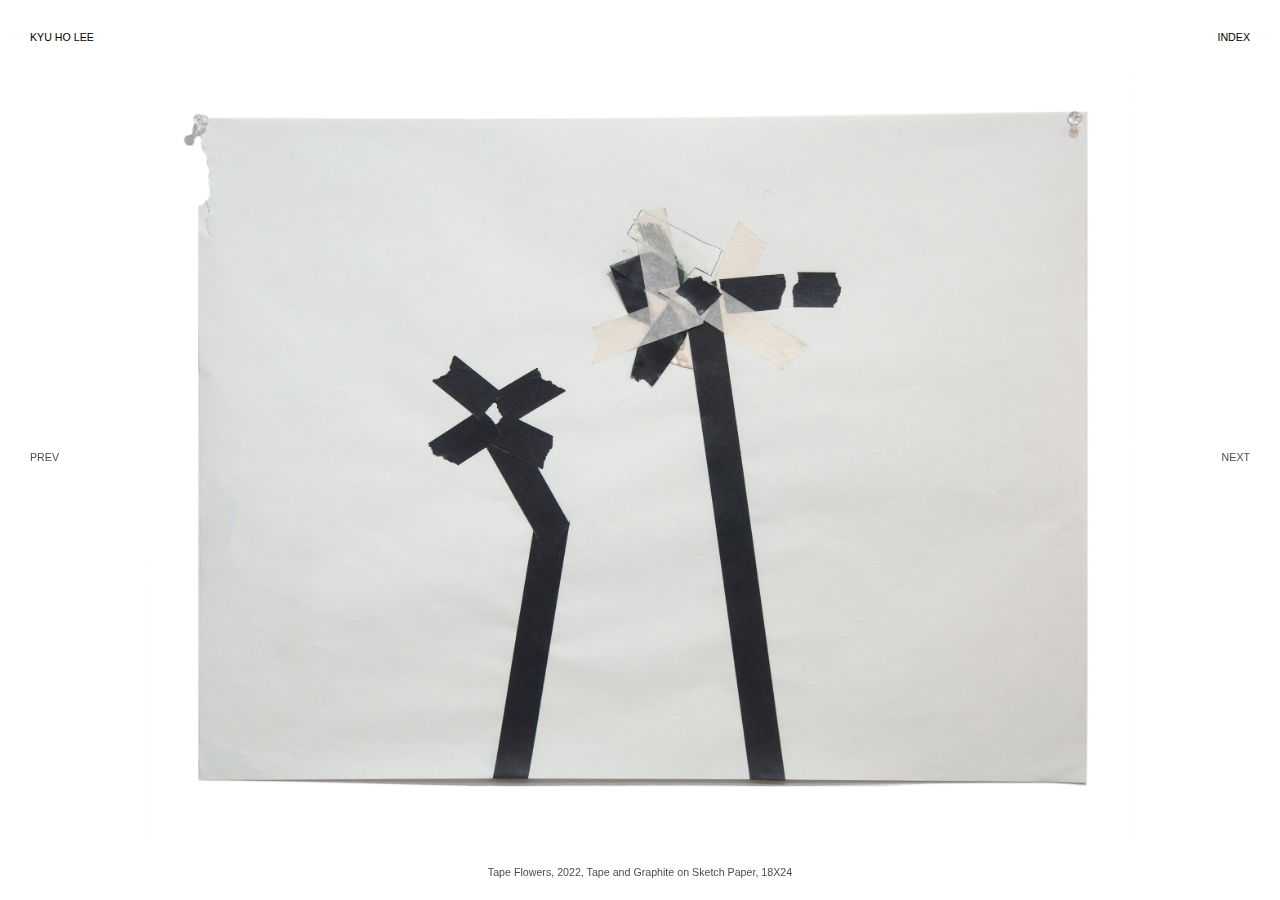
==== commit 3db3aee7: "Update index.html" ====
--- a/index.html
+++ b/index.html
@@ -11,6 +11,7 @@
 
 <div class="menu">
   <a href="bio.html">KYU HO LEE</a>
+  <a href="wall.html">INDEX</a>
 </div>
 
 
@@ -28,7 +29,7 @@
 
 <div class="mySlides fade">
    <!-- <div class="numbertext">2 / 4</div>--->
-  <img src="images/1.jpg" style="width:100%">
+  <img id="vert" src="images/1.jpg" style="width:100%">
   <div class="text">Tape Flowers, 2022, Tape and Graphite on Sketch Paper, 18X24</div>
 </div>
 
@@ -89,19 +90,19 @@
 
 <div class="mySlides fade">
    <!-- <div class="numbertext">2 / 4</div>--->
-  <img src="images/9.jpg" style="width:100%">
+  <img id="vert" src="images/9.jpg" style="width:100%">
   <div class="text">Material Mounds, 2021, Oil on Canvas, 30X40</div>
 </div>
 
 <div class="mySlides fade">
    <!-- <div class="numbertext">2 / 4</div>--->
-  <img src="images/10.jpg" style="width:100%">
+  <img id="vert" src="images/10.jpg" style="width:100%">
   <div class="text">Not a Book, 2021, Graphite on Bristol, 18X24</div>
 </div>
 
 <div class="mySlides fade">
    <!-- <div class="numbertext">2 / 4</div>--->
-  <img src="images/11.jpg" style="width:100%">
+  <img id="vert" src="images/11.jpg" style="width:100%">
   <div class="text">Desk Mat, 2022, Accumulated Marks, 18X24</div>
 </div>
 
@@ -143,19 +144,19 @@
 
 <div class="mySlides fade">
    <!-- <div class="numbertext">2 / 4</div>--->
-  <img src="images/17.jpg" style="width:100%">
+  <img id="vert" src="images/17.jpg" style="width:100%">
   <div class="text">AA, 2022, Graphite and Color Pencil on Drawing Paper, 18X24</div>
 </div>
 
 <div class="mySlides fade">
    <!-- <div class="numbertext">2 / 4</div>--->
-  <img src="images/18.jpg" style="width:100%">
+  <img id="vert" src="images/18.jpg" style="width:100%">
   <div class="text">Dried Flowers, 2022, Graphite and Pastel on Vellum, 14X17</div>
 </div>
 
 <div class="mySlides fade">
    <!-- <div class="numbertext">2 / 4</div>--->
-  <img src="images/19.jpg" style="width:100%">
+  <img id="vert" src="images/19.jpg" style="width:100%">
   <div class="text">Sidewalk Cracks 1, 2022, Graphite on Tracing Paper, 9X12</div>
 </div>
 
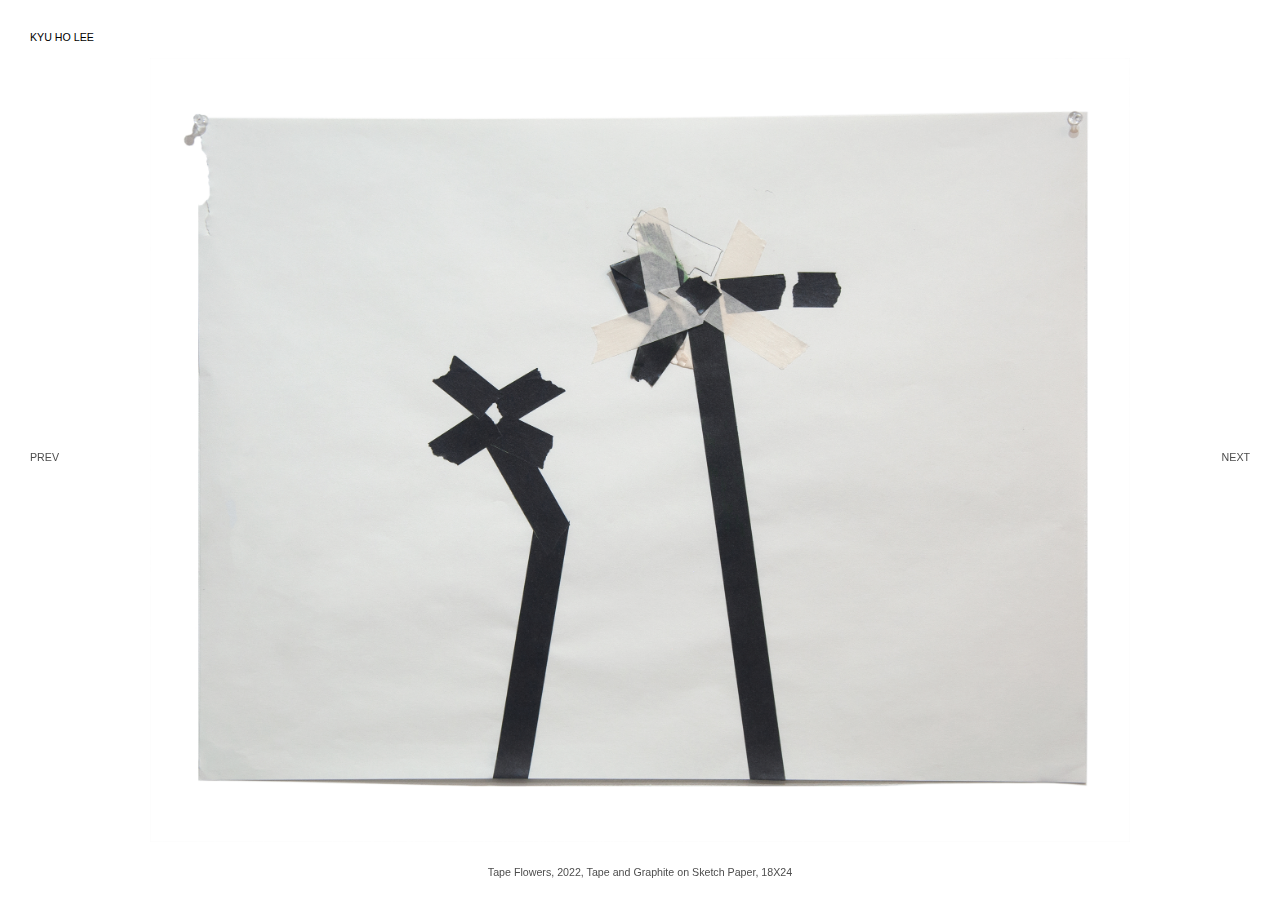
==== commit 22a15f84: "Update index.html" ====
--- a/index.html
+++ b/index.html
@@ -11,7 +11,6 @@
 
 <div class="menu">
   <a href="bio.html">KYU HO LEE</a>
-  <a href="wall.html">INDEX</a>
 </div>
 
 
--- a/styles.css
+++ b/styles.css
@@ -19,6 +19,12 @@
   padding:20px;
 }
 
+.bio{
+ display: flex;
+  justify-content: center;
+  align-items: center;
+  padding: 20px;
+}
 a {
   cursor: pointer;
 
@@ -47,7 +53,7 @@
   max-height: 900px;}
 /* Slideshow container */
 
-#awk{
+#hor{
  max-width: 2000px;}
 /* Slideshow container */
 
@@ -167,10 +173,11 @@
 #icon{ max-width:200px;}
 
 #flexbox{
-  display: flex; flex-flow: row wrap;  
+  display: flex; 
+  flex-flow: row wrap;  
   justify-content: space-around;
+}
 
-}
 
 #blog{max-width: 1000px;
 display: flex;
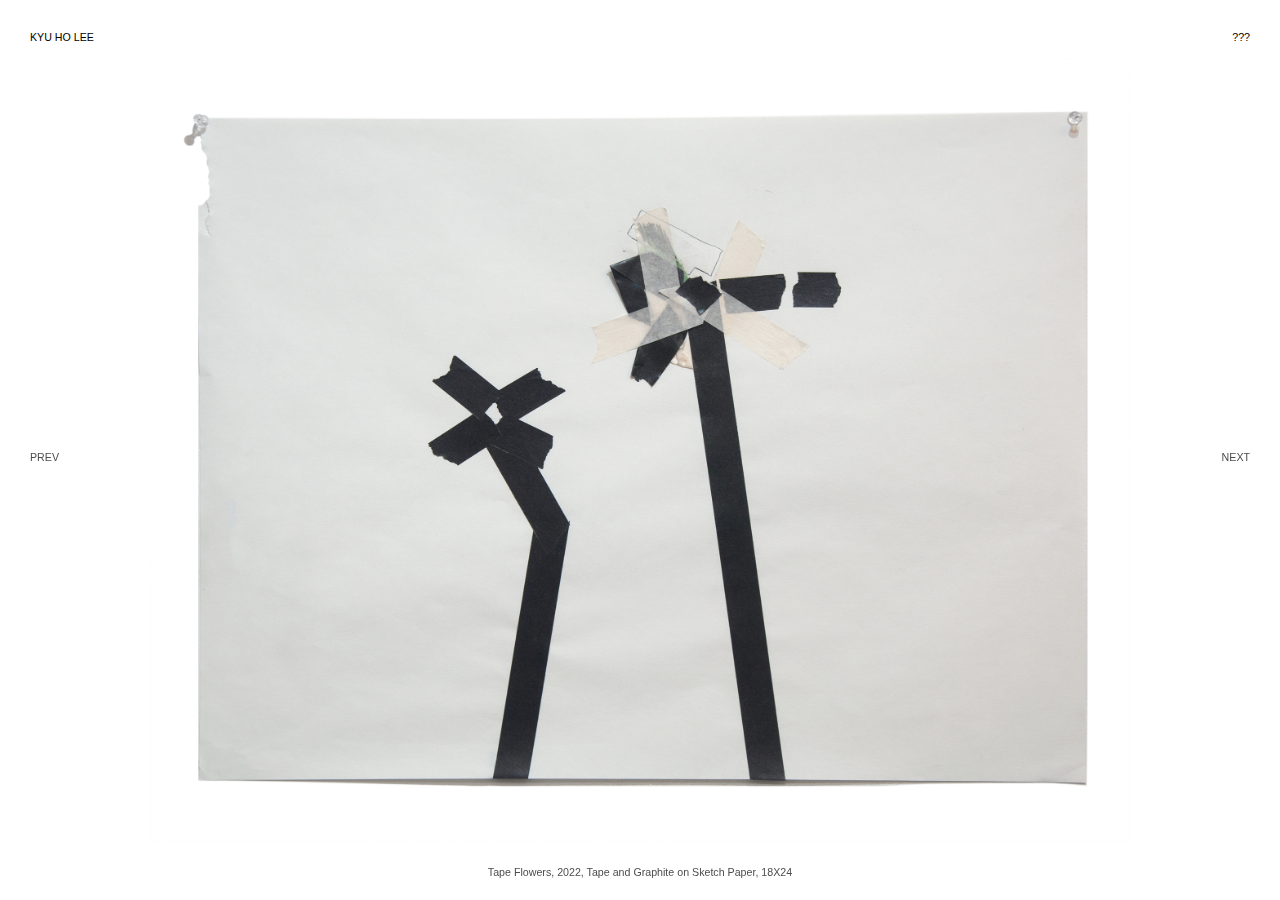
==== commit 9ee1f714: "Update index.html" ====
--- a/index.html
+++ b/index.html
@@ -11,6 +11,7 @@
 
 <div class="menu">
   <a href="bio.html">KYU HO LEE</a>
+  <a href="ascii.html">???</a>
 </div>
 
 
--- a/styles.css
+++ b/styles.css
@@ -139,6 +139,10 @@
   #blog{ max-width: 200px;}
 }
 
+@media only screen and (max-height: 300px) {
+  #vert{max-height: 275px;}
+}
+
 
 @media only screen and (max-width: 540px) {
 .prev, .next {display:none;}
